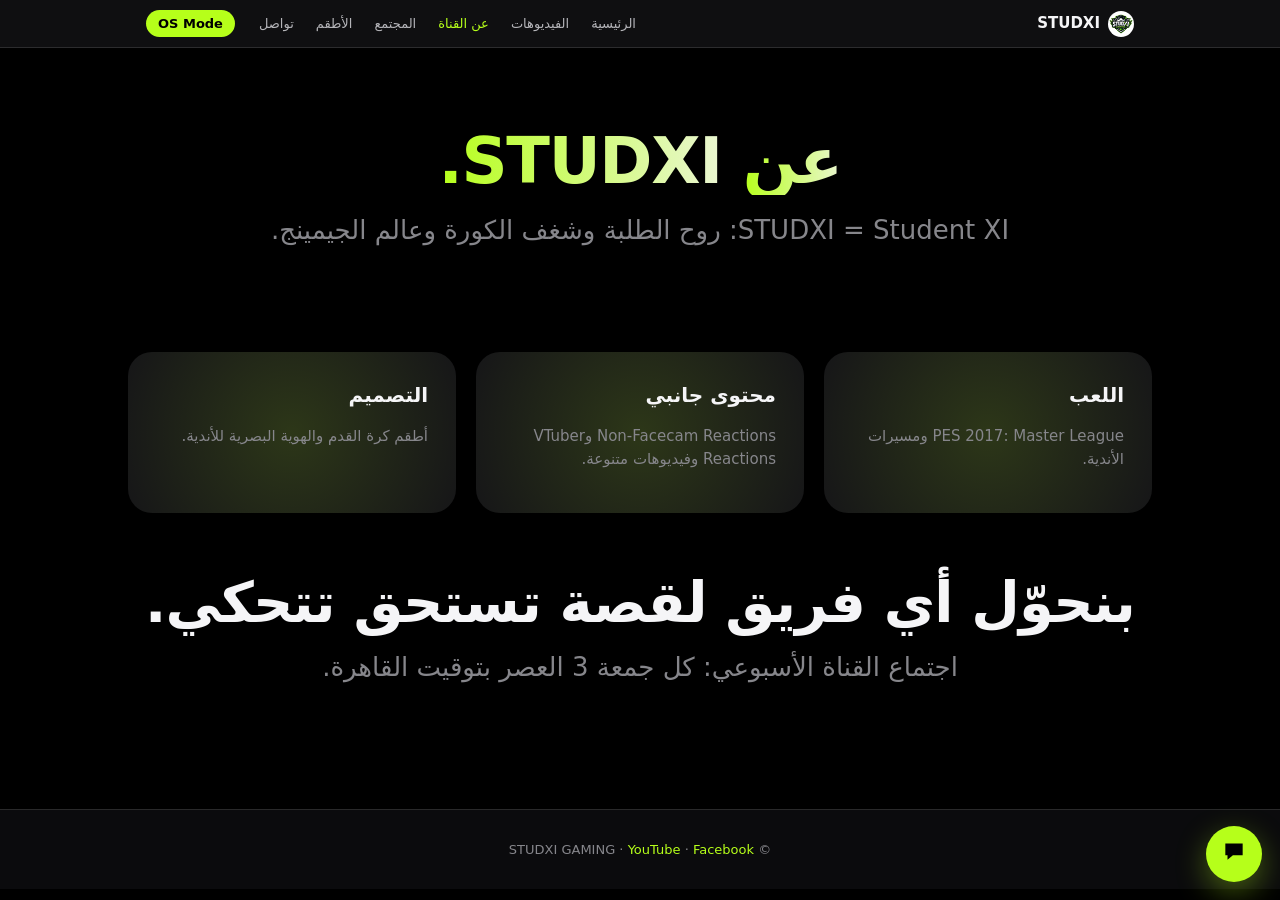
==== about.html @ 50f0bff1 "Update about.html with new content" ====
<!doctype html><html lang="ar" dir="rtl"><head><meta charset="utf-8"><meta name="viewport" content="width=device-width,initial-scale=1,viewport-fit=cover"><title>عن القناة | STUDXI GAMING</title><meta name="description" content="عن قناة STUDXI GAMING"><meta name="theme-color" content="#000000"><meta property="og:title" content="عن القناة | STUDXI GAMING"><meta property="og:image" content="assets/banner.jpg"><link rel="icon" href="assets/logo.jpg"><link rel="stylesheet" href="style.css"><link rel="stylesheet" href="fx.css"></head><body><header class="nav"><div class="bar"><a class="brand" href="index.html"><img src="assets/logo.jpg" alt="STUDXI">STUDXI</a><nav id="nav"><a href="index.html">الرئيسية</a><a href="videos.html">الفيديوهات</a><a href="about.html" class="on">عن القناة</a><a href="community.html">المجتمع</a><a href="kits.html">الأطقم</a><a href="contact.html">تواصل</a></nav><a href="#" class="osbtn">OS Mode</a><button class="burger" id="burger" aria-label="القائمة" aria-expanded="false"><span></span><span></span></button></div></header><main><section class="page-h"><h1 class="grad split" style="font-size:clamp(36px,7vw,64px)">عن STUDXI.</h1><p class="lead">STUDXI = Student XI: روح الطلبة وشغف الكورة وعالم الجيمينج.</p></section><section class="sec" style="padding-top:20px"><div class="wrap"><div class="grid"><div class="reveal zoom card pad tilt"><h3>اللعب</h3><p class="muted">PES 2017: Master League ومسيرات الأندية.</p></div><div class="reveal d1 card pad"><h3>محتوى جانبي</h3><p class="muted">Non-Facecam Reactions وVTuber Reactions وفيديوهات متنوعة.</p></div><div class="reveal d2 card pad"><h3>التصميم</h3><p class="muted">أطقم كرة القدم والهوية البصرية للأندية.</p></div></div><h2 class="reveal d1 " style="margin-top:60px">بنحوّل أي فريق لقصة تستحق تتحكي.</h2><p class="reveal d2 lead">اجتماع القناة الأسبوعي: كل جمعة 3 العصر بتوقيت القاهرة.</p></div></section></main><footer>© STUDXI GAMING · <a href="https://www.youtube.com/@STUDXIGAMING" target="_blank" rel="noopener">YouTube</a> · <a href="https://www.facebook.com/share/1B4jHh57b9/" target="_blank" rel="noopener">Facebook</a><br><span id="updated"></span></footer><script>document.getElementById("burger").onclick=function(){var o=document.getElementById("nav").classList.toggle("open");this.setAttribute("aria-expanded",o)};document.querySelectorAll("#nav a").forEach(function(a){a.addEventListener("click",function(){document.getElementById("nav").classList.remove("open")})})</script><script src="icons.js"></script><script src="app.js"></script><script src="os.js"></script><script src="fx.js?v=5"></script></body></html>
---- style.css ----
:root{--bg:#000;--bg2:#0b0b0d;--card:#161618;--line:rgba(255,255,255,.12);--lime:#b6ff1a;--text:#f5f5f7;--mute:#86868b;--ease:cubic-bezier(.28,.11,.32,1)}
*{box-sizing:border-box;-webkit-tap-highlight-color:transparent}html{scroll-behavior:smooth}
body{margin:0;background:var(--bg);color:var(--text);font-family:-apple-system,BlinkMacSystemFont,'SF Pro Display','SF Pro Arabic','Segoe UI',Cairo,Tahoma,system-ui,sans-serif;line-height:1.5;-webkit-font-smoothing:antialiased}
a{color:var(--lime);text-decoration:none}a:hover{text-decoration:underline}
header.nav{position:sticky;top:0;z-index:50;height:48px;background:rgba(22,22,24,.72);backdrop-filter:saturate(180%) blur(20px);-webkit-backdrop-filter:saturate(180%) blur(20px);border-bottom:1px solid var(--line)}
.bar{max-width:1024px;height:100%;margin:auto;padding:0 18px;display:flex;align-items:center;gap:6px}
.brand{display:flex;align-items:center;gap:8px;font-weight:700;color:var(--text);font-size:15px}.brand img{width:26px;height:26px;border-radius:50%}
nav{display:flex;gap:2px;margin-inline-start:auto;align-items:center}
nav a{color:#d2d2d7;padding:6px 10px;font-size:13px;opacity:.85;transition:opacity .3s,color .3s;border-radius:8px}
nav a:hover,nav a.on{opacity:1;color:#fff;text-decoration:none}nav a.on{color:var(--lime)}
.osbtn{background:var(--lime);color:#000!important;font-weight:700;border-radius:999px!important;padding:4px 12px!important;opacity:1!important;margin-inline-start:6px}
main{overflow-x:hidden}
.sec{padding:96px 22px;text-align:center;position:relative}.sec.alt{background:var(--bg2)}
.wrap{max-width:1024px;margin:auto}
.eyebrow{color:var(--lime);font-weight:600;font-size:clamp(17px,2vw,21px);margin:0 0 8px}
h1,.h1{font-size:clamp(40px,8vw,88px);line-height:1.05;font-weight:800;letter-spacing:-.02em;margin:0 0 16px}
h2,.h2{font-size:clamp(30px,5.5vw,56px);line-height:1.08;font-weight:800;letter-spacing:-.015em;margin:0 0 14px}
.lead{font-size:clamp(18px,2.4vw,26px);color:var(--mute);max-width:760px;margin:0 auto 26px;font-weight:500}
.grad{background:linear-gradient(90deg,#b6ff1a,#f5f5f7 60%,#b6ff1a);background-size:200% auto;-webkit-background-clip:text;background-clip:text;color:transparent;animation:shine 6s linear infinite}
@keyframes shine{to{background-position:200% center}}
.hero{min-height:calc(100vh - 48px);display:flex;flex-direction:column;justify-content:center;align-items:center;overflow:hidden;background:radial-gradient(60% 50% at 50% 0%,rgba(182,255,26,.18),transparent 70%),#000}
.hero img.logo{width:132px;height:132px;border-radius:50%;margin-bottom:22px;box-shadow:0 0 0 1px var(--line),0 20px 80px rgba(182,255,26,.25);animation:float 6s ease-in-out infinite}
@keyframes float{50%{transform:translateY(-10px)}}
.banner{width:min(1024px,92vw);border-radius:28px;margin-top:40px;box-shadow:0 30px 90px rgba(182,255,26,.12);transform:scale(var(--s,.92));transition:transform .1s linear}
.btn{display:inline-block;background:var(--lime);color:#000;font-weight:600;font-size:17px;padding:11px 24px;border-radius:999px;margin:6px;transition:transform .3s var(--ease),filter .3s;border:0;cursor:pointer;font-family:inherit}
.btn:hover{text-decoration:none;transform:scale(1.04);filter:brightness(1.1)}.btn.ghost{background:transparent;color:var(--lime);box-shadow:inset 0 0 0 1px var(--lime)}
.grid{display:grid;grid-template-columns:repeat(auto-fill,minmax(280px,1fr));gap:20px;margin-top:36px;text-align:start}
.card{background:var(--card);border-radius:24px;overflow:hidden;color:inherit;display:block;transition:transform .5s var(--ease),box-shadow .5s}
.card:hover{transform:scale(1.025);text-decoration:none;box-shadow:0 20px 60px rgba(182,255,26,.12)}
.card.pad{padding:28px}.card img{width:100%;aspect-ratio:16/9;object-fit:cover;display:block}.card .b{padding:16px 18px}
.card h3{margin:0 0 4px;font-size:20px}.muted{color:var(--mute);font-size:15px}
.big{font-size:clamp(44px,7vw,80px);font-weight:800;color:var(--lime);line-height:1}
.empty{border:1px dashed var(--line);border-radius:24px;padding:40px 20px;color:var(--mute);margin-top:30px}
.reveal{opacity:0;transform:translateY(40px) scale(.98);transition:opacity 1s var(--ease),transform 1s var(--ease)}.reveal.in{opacity:1;transform:none}
.reveal.d1{transition-delay:.12s}.reveal.d2{transition-delay:.24s}
.player{aspect-ratio:16/9;width:100%;max-width:900px;border:0;border-radius:24px;background:#000}
.page-h{padding:80px 22px 20px;text-align:center}
footer{background:var(--bg2);color:var(--mute);text-align:center;padding:30px 16px;font-size:13px;border-top:1px solid var(--line)}
/* chat */
#chatfab{position:fixed;inset-inline-start:18px;bottom:18px;z-index:60;width:56px;height:56px;border-radius:50%;border:0;background:var(--lime);color:#000;font-size:26px;cursor:pointer;box-shadow:0 10px 30px rgba(182,255,26,.35);transition:transform .3s var(--ease)}#chatfab:hover{transform:scale(1.1)}
#chat{position:fixed;inset-inline-start:18px;bottom:88px;z-index:61;width:min(360px,calc(100vw - 36px));height:min(480px,70vh);background:rgba(28,28,30,.92);backdrop-filter:blur(24px);border:1px solid var(--line);border-radius:22px;display:flex;flex-direction:column;overflow:hidden;opacity:0;pointer-events:none;transform:translateY(20px) scale(.96);transform-origin:bottom left;transition:all .35s var(--ease)}
#chat.open{opacity:1;pointer-events:auto;transform:none}
#chat .hd{padding:14px 16px;font-weight:700;border-bottom:1px solid var(--line);display:flex;justify-content:space-between}
#chat .ms{flex:1;overflow:auto;padding:12px;display:flex;flex-direction:column;gap:8px}
.m{max-width:85%;padding:9px 13px;border-radius:18px;font-size:15px;animation:pop .3s var(--ease)}@keyframes pop{from{opacity:0;transform:scale(.9)}}
.m.bot{background:#2c2c2e;align-self:flex-start}.m.me{background:var(--lime);color:#000;align-self:flex-end}
#chat form{display:flex;gap:8px;padding:10px;border-top:1px solid var(--line)}
#chat input{flex:1;background:#2c2c2e;border:0;color:#fff;border-radius:999px;padding:10px 14px;font:inherit;outline:0}
#chat form button{background:var(--lime);border:0;border-radius:999px;padding:0 16px;font-weight:700;cursor:pointer}
.chips{display:flex;gap:6px;flex-wrap:wrap;padding:0 12px 8px}.chips button{background:#2c2c2e;color:var(--text);border:1px solid var(--line);border-radius:999px;padding:4px 10px;font:inherit;font-size:13px;cursor:pointer}
/* OS MODE shared */
#os{position:fixed;inset:0;z-index:100;display:none;overflow:hidden;font-family:-apple-system,'SF Pro Text','Segoe UI',Cairo,sans-serif;user-select:none;direction:rtl}
#os.on{display:block;animation:osin .6s var(--ease)}@keyframes osin{from{opacity:0;transform:scale(1.06)}}
.wall{position:absolute;inset:0;background:radial-gradient(70% 60% at 20% 20%,#2f4a00,transparent 60%),radial-gradient(60% 60% at 85% 80%,#0f3d1a,transparent 60%),linear-gradient(160deg,#050505,#10140a 50%,#000)}
.ico svg{display:block;fill:none}.ico{color:#fff;display:flex;align-items:center;justify-content:center;font-size:30px;border-radius:22%;box-shadow:inset 0 0 0 1px rgba(255,255,255,.15),0 4px 12px rgba(0,0,0,.4)}
.c1{background:linear-gradient(#ff5f6d,#c2185b)}.c2{background:linear-gradient(#b6ff1a,#4caf50);color:#000!important}.c3{background:linear-gradient(#5ac8fa,#0a60ff)}.c4{background:linear-gradient(#ffb340,#ff6a00)}.c5{background:linear-gradient(#bf5af2,#5e2ca5)}.c6{background:linear-gradient(#444,#111)}.c7{background:linear-gradient(#34c759,#0a7d2c)}
.win-body h2{font-size:26px;margin:0 0 8px}.win-body .grid{grid-template-columns:repeat(auto-fill,minmax(190px,1fr));gap:12px;margin-top:14px}.win-body .card{border-radius:14px}.win-body{text-align:start;line-height:1.7}.win-body .empty{border-radius:14px;padding:24px;margin-top:14px}.win-body .btn{font-size:15px;padding:8px 18px}
/* macOS */
#mac{position:absolute;inset:0}
.menubar{position:absolute;top:0;left:0;right:0;height:26px;background:rgba(20,20,22,.55);backdrop-filter:blur(30px);display:flex;align-items:center;gap:18px;padding:0 14px;font-size:13px;z-index:900;color:#fff;direction:ltr}
.menubar b{font-weight:700}.menubar .sp{flex:1}.menubar .x{cursor:pointer;opacity:.9;background:var(--lime);color:#000;border-radius:6px;padding:0 8px;font-weight:700}
.dock{position:absolute;bottom:10px;left:50%;transform:translateX(-50%);display:flex;align-items:flex-end;gap:10px;padding:8px 12px;background:rgba(255,255,255,.14);backdrop-filter:blur(30px);border:1px solid rgba(255,255,255,.2);border-radius:24px;z-index:900;direction:ltr}
.dock .di{width:54px;height:54px;font-size:30px;transition:transform .18s var(--ease);transform-origin:bottom;cursor:pointer;position:relative}
.dock .di.run:after{content:'';position:absolute;bottom:-7px;left:50%;width:4px;height:4px;margin-left:-2px;border-radius:50%;background:#fff}
.dock .di:hover::before{content:attr(data-t);position:absolute;bottom:68px;left:50%;transform:translateX(-50%);background:rgba(40,40,42,.9);color:#fff;font-size:12px;padding:3px 9px;border-radius:6px;white-space:nowrap;font-family:inherit}
.win{position:absolute;background:rgba(30,30,32,.9);backdrop-filter:blur(40px);border:1px solid rgba(255,255,255,.18);border-radius:12px;box-shadow:0 30px 80px rgba(0,0,0,.6);display:flex;flex-direction:column;overflow:hidden;animation:wopen .35s var(--ease);min-width:320px;min-height:200px;color:#f5f5f7}
@keyframes wopen{from{opacity:0;transform:scale(.8) translateY(40px)}}
.win.closing{animation:wclose .25s var(--ease) forwards}@keyframes wclose{to{opacity:0;transform:scale(.85)}}
.tb{height:38px;display:flex;align-items:center;gap:8px;padding:0 12px;cursor:grab;background:rgba(60,60,64,.5);direction:ltr;font-size:13px;font-weight:600}
.tl{width:12px;height:12px;border-radius:50%;border:0;padding:0;cursor:pointer}.tl.r{background:#ff5f57}.tl.y{background:#febc2e}.tl.g{background:#28c840}
.tb .t{flex:1;text-align:center;margin-right:52px}
.win-body{flex:1;overflow:auto;padding:22px}
.desk-ico{position:absolute;top:44px;right:20px;display:flex;flex-direction:column;gap:18px;direction:ltr}
.desk-ico div{width:78px;text-align:center;font-size:12px;color:#fff;cursor:pointer;text-shadow:0 1px 3px #000}.desk-ico .ico{width:54px;height:54px;margin:0 auto 4px;font-size:28px}
/* iOS */
#ios{position:absolute;inset:0;display:none}
.sbar{position:absolute;top:0;left:0;right:0;height:46px;display:flex;justify-content:space-between;align-items:center;padding:0 28px;font-size:15px;font-weight:600;color:#fff;z-index:950;direction:ltr}
.island{position:absolute;top:10px;left:50%;width:100px;height:28px;background:#000;border-radius:20px;margin-left:-50px;z-index:951}
.home{position:absolute;inset:0;padding:70px 22px 130px;display:flex;flex-direction:column}
.clockw{text-align:center;color:#fff;margin-bottom:26px}.clockw .tm{font-size:64px;font-weight:300}.clockw .dt{font-size:17px;opacity:.8}
.igrid{display:grid;grid-template-columns:repeat(4,1fr);gap:22px 10px;direction:ltr}
.app{text-align:center;color:#fff;font-size:11px;cursor:pointer;transition:transform .2s var(--ease)}.app:active{transform:scale(.88)}.app .ico{width:60px;height:60px;margin:0 auto 5px;font-size:30px;border-radius:14px}
.idock{position:absolute;bottom:18px;left:14px;right:14px;height:92px;background:rgba(255,255,255,.2);backdrop-filter:blur(30px);border-radius:34px;display:flex;justify-content:space-around;align-items:center;direction:ltr}
.idock .ico{width:60px;height:60px;border-radius:14px}
.iapp{position:absolute;inset:0;background:#0c0c0e;z-index:940;display:flex;flex-direction:column;border-radius:0;animation:iopen .45s var(--ease);padding-top:48px}
@keyframes iopen{from{opacity:.4;transform:scale(.3);border-radius:40px}}
.iapp.closing{animation:iclose .3s var(--ease) forwards}@keyframes iclose{to{opacity:0;transform:scale(.3);border-radius:40px}}
.iapp .nv{padding:8px 18px 12px;font-weight:700;font-size:20px;border-bottom:1px solid var(--line);direction:rtl}
.iapp .win-body{padding:18px}
.hind{position:absolute;bottom:6px;left:50%;width:140px;height:5px;margin-left:-70px;border-radius:3px;background:#fff;z-index:960;cursor:pointer}

@media (prefers-reduced-motion:reduce){*{animation:none!important;transition:none!important}.reveal{opacity:1;transform:none}}

.osbtn{background:var(--lime);color:#000!important;font-weight:700;border-radius:999px;padding:4px 12px;font-size:13px;margin-inline-start:8px;white-space:nowrap}.osbtn:hover{text-decoration:none}
.burger{display:none;background:none;border:0;width:40px;height:40px;cursor:pointer;position:relative;margin-inline-start:2px}
.burger span{position:absolute;left:10px;right:10px;height:2px;background:#f5f5f7;border-radius:2px;transition:transform .35s var(--ease),top .35s var(--ease)}
.burger span:first-child{top:15px}.burger span:last-child{top:23px}
.burger[aria-expanded=true] span:first-child{top:19px;transform:rotate(45deg)}.burger[aria-expanded=true] span:last-child{top:19px;transform:rotate(-45deg)}
@media (max-width:820px){
 .burger{display:block}.bar{padding:0 12px}.brand{margin-inline-end:auto}
 nav{position:fixed;top:48px;left:0;right:0;flex-direction:column;align-items:stretch;gap:0;margin:0;background:rgba(22,22,24,.97);backdrop-filter:blur(20px);padding:0 22px;max-height:0;overflow:hidden;opacity:0;transition:max-height .45s var(--ease),opacity .3s,padding .3s}
 nav.open{max-height:420px;opacity:1;padding:8px 22px 18px}
 nav a{font-size:22px;padding:12px 0;border-bottom:1px solid var(--line);border-radius:0;color:#f5f5f7;opacity:1}
 .sec{padding:72px 18px}.hero{min-height:calc(100vh - 48px)}
}
html,body{max-width:100%;overflow-x:hidden}
---- fx.css ----
/* STUDXI enrichment: motion + richer sections. Heavy effects only on hover-capable, non-reduced-motion devices. */
body{animation:pgin .7s var(--ease) both}
@keyframes pgin{from{opacity:0}}
#prog{position:fixed;top:0;left:0;height:3px;width:100%;transform-origin:left;transform:scaleX(0);background:linear-gradient(90deg,var(--lime),#fff);z-index:100;pointer-events:none}
/* aurora orbs behind hero */
.orbs{position:absolute;inset:0;overflow:hidden;pointer-events:none;z-index:0}
.orbs i{position:absolute;border-radius:50%;filter:blur(60px);opacity:.5;will-change:transform;animation:orb 14s ease-in-out infinite}
.orbs i:nth-child(1){width:380px;height:380px;background:#b6ff1a55;top:-80px;right:-60px}
.orbs i:nth-child(2){width:300px;height:300px;background:#2fff8a33;bottom:-60px;left:-40px;animation-delay:-5s}
.orbs i:nth-child(3){width:240px;height:240px;background:#ffffff1c;top:40%;left:40%;animation-delay:-9s}
@keyframes orb{50%{transform:translate3d(-40px,30px,0) scale(1.15)}}
.hero>*:not(.orbs){position:relative;z-index:1}
/* word-by-word headline */
h1.split .w{display:inline-block;opacity:0;transform:translateY(.6em) rotateX(40deg);animation:wd .9s var(--ease) forwards;animation-delay:calc(var(--i)*.09s + .2s)}
@keyframes wd{to{opacity:1;transform:none}}
/* live chip */
.chip{display:inline-flex;align-items:center;gap:8px;border:1px solid var(--line);background:rgba(255,255,255,.04);padding:6px 14px;border-radius:999px;font-size:13px;color:#d2d2d7;margin:0 0 18px}
.chip b{width:8px;height:8px;border-radius:50%;background:var(--lime);box-shadow:0 0 0 0 rgba(182,255,26,.7);animation:pulse 2s infinite}
@keyframes pulse{70%{box-shadow:0 0 0 10px rgba(182,255,26,0)}100%{box-shadow:0 0 0 0 rgba(182,255,26,0)}}
/* ticker */
.ticker{direction:ltr;overflow:hidden;border-block:1px solid var(--line);background:#050506;padding:14px 0;white-space:nowrap}
.ticker .tk{display:inline-flex;gap:38px;padding-right:38px;animation:tk 32s linear infinite;font-weight:700;font-size:20px;color:#d2d2d7}
.ticker .tk span:nth-child(even){color:var(--lime)}
.ticker:hover .tk{animation-play-state:paused}
@keyframes tk{to{transform:translateX(-100%)}}
.ticker-in{display:inline-block}
/* stats */
.stats{display:grid;grid-template-columns:repeat(auto-fit,minmax(180px,1fr));gap:16px;max-width:900px;margin:34px auto 0}
.stat{background:var(--card);border-radius:22px;padding:26px 16px}
.stat .n{font-size:clamp(34px,6vw,54px);font-weight:800;color:var(--lime);line-height:1.1;font-variant-numeric:tabular-nums}
.stat .l{color:var(--mute);font-size:14px;margin-top:6px}
/* reveal variants */
.reveal.zoom{transform:scale(.88)}
.reveal.left{transform:translateX(-50px)}.reveal.right{transform:translateX(50px)}
.reveal.zoom.in,.reveal.left.in,.reveal.right.in{transform:none}
.reveal.d3{transition-delay:.36s}.reveal.d4{transition-delay:.48s}
h2.u::after{content:"";display:block;height:3px;width:0;margin:12px auto 0;background:var(--lime);border-radius:3px;transition:width 1s var(--ease) .4s}
h2.u.in::after{width:72px}
/* buttons shine */
.btn{position:relative;overflow:hidden}
.btn::after{content:"";position:absolute;top:0;bottom:0;width:40%;left:-60%;background:linear-gradient(100deg,transparent,rgba(255,255,255,.55),transparent);transform:skewX(-20deg);transition:left .7s var(--ease)}
.btn:hover::after{left:130%}
/* spotlight + tilt (desktop pointers only) */
@media (hover:hover) and (pointer:fine){
 .card.pad,.stat,.slot{--mx:50%;--my:50%;background-image:radial-gradient(260px circle at var(--mx) var(--my),rgba(182,255,26,.14),transparent 70%)}
 .card.tilt{transition:transform .15s ease-out,box-shadow .5s;transform:perspective(800px) rotateX(var(--rx,0deg)) rotateY(var(--ry,0deg)) scale(1.02)}
}
.card.pad svg{transition:transform .6s var(--ease)}.card.pad:hover svg{transform:scale(1.15) rotate(-6deg)}
/* countdown */
.cd{display:flex;justify-content:center;gap:12px;direction:ltr;margin:26px 0 8px;flex-wrap:wrap}
.cd div{background:var(--card);border-radius:18px;min-width:78px;padding:16px 8px}
.cd b{display:block;font-size:34px;font-variant-numeric:tabular-nums;color:var(--lime);line-height:1}
.cd small{color:var(--mute);font-size:12px}
.tag{display:inline-block;font-size:12px;border:1px dashed var(--line);color:var(--mute);padding:3px 10px;border-radius:999px;margin-top:10px}
/* kits lab */
.lab{display:grid;gap:30px;grid-template-columns:1fr 1fr;align-items:center;max-width:900px;margin:34px auto 0;text-align:center}
.jersey{width:100%;max-width:340px;margin:auto;display:block;filter:drop-shadow(0 24px 40px rgba(182,255,26,.18));animation:float 6s ease-in-out infinite}
.jersey .body{fill:var(--k1);transition:fill .6s var(--ease)}.jersey .trim{fill:var(--k2);transition:fill .6s var(--ease)}
.jersey .stripe{fill:var(--k2);opacity:.9;transition:fill .6s var(--ease)}
.swatches{display:flex;gap:12px;justify-content:center;flex-wrap:wrap;margin-top:16px}
.sw{width:44px;height:44px;border-radius:50%;border:2px solid var(--line);cursor:pointer;padding:0;position:relative;overflow:hidden;transition:transform .3s var(--ease),border-color .3s}
.sw:hover{transform:scale(1.12)}.sw.on{border-color:var(--lime);transform:scale(1.12)}
.sw i{position:absolute;inset:0;background:linear-gradient(135deg,var(--a) 50%,var(--b) 50%)}
.pal{display:flex;gap:14px;justify-content:center;flex-wrap:wrap;margin-top:24px}
.pal div{width:150px;border-radius:20px;padding:46px 10px 14px;font-size:13px;font-weight:700;border:1px solid var(--line)}
.gal{display:grid;grid-template-columns:repeat(3,1fr);gap:10px;max-width:520px;margin:26px auto 0}
.slot{height:84px;border-radius:16px;background-color:var(--card);border:1px dashed var(--line);display:flex;align-items:center;justify-content:center;color:var(--mute);font-size:14px;position:relative;overflow:hidden}
.slot::before{content:"";position:absolute;inset:0;background:linear-gradient(110deg,transparent 30%,rgba(255,255,255,.06) 50%,transparent 70%);transform:translateX(-100%);animation:shim 3.2s infinite}
@keyframes shim{to{transform:translateX(100%)}}
.slot svg{opacity:.35;margin-bottom:8px}
/* mobile: lighter */
@media (max-width:820px){
 .orbs i{filter:blur(40px)}.orbs i:nth-child(3){display:none}
 .lab{grid-template-columns:1fr}.ticker .tk{font-size:17px;animation-duration:24s}

}
@media (prefers-reduced-motion:reduce){body{animation:none}.orbs i,.jersey,.slot::before,.ticker .tk{animation:none!important}h1.split .w{opacity:1;transform:none}h2.u::after{width:72px}}
.grad .w{background:inherit;background-size:inherit;-webkit-background-clip:text;background-clip:text;color:transparent}

.kitlab{max-width:340px;margin:auto}.kitlab .jersey{max-width:240px}
.lab{display:block;max-width:420px}
.page-h .lead,.sec .lead{max-width:100%;overflow-wrap:anywhere;text-wrap:balance;padding-inline:6px}
main{overflow-x:clip}
.win-body .cd div{min-width:62px;padding:10px 4px}.win-body .cd b{font-size:24px}
@media (max-width:480px){.cd{gap:8px}.cd div{min-width:60px;padding:12px 2px}.cd b{font-size:26px}.pal{gap:8px}.pal div{width:30%;min-width:84px;padding:30px 4px 10px}}
#chatfab{transition:transform .35s var(--ease),opacity .3s}
#chatfab.tuck-r{transform:translateX(calc(100% - 14px));opacity:.85}#chatfab.tuck-l{transform:translateX(calc(14px - 100%));opacity:.85}
#chatfab.tuck-r:hover,#chatfab.tuck-l:hover,#chatfab:focus-visible{transform:none;opacity:1}

.kitgrid{display:grid;grid-template-columns:repeat(auto-fill,minmax(min(100%,240px),1fr));gap:16px;margin-top:20px}
.kitcard{margin:0;background:#101010;border:1px solid #232323;border-radius:20px;overflow:hidden;transition:transform .3s,border-color .3s}
.kitcard:hover{transform:translateY(-4px);border-color:#b6ff1a}
.kitcard img{display:block;width:100%;aspect-ratio:4/3;object-fit:cover}
.kitcard figcaption{padding:14px;display:grid;gap:4px}.kitcard span{color:#9a9a9a;font-size:14px}.kitcard em{font-style:normal;color:#cfcfcf;font-size:14px}
.annc{background:#b6ff1a;color:#000;text-align:center;font-weight:700;padding:10px 16px;font-size:15px;position:relative;z-index:50}
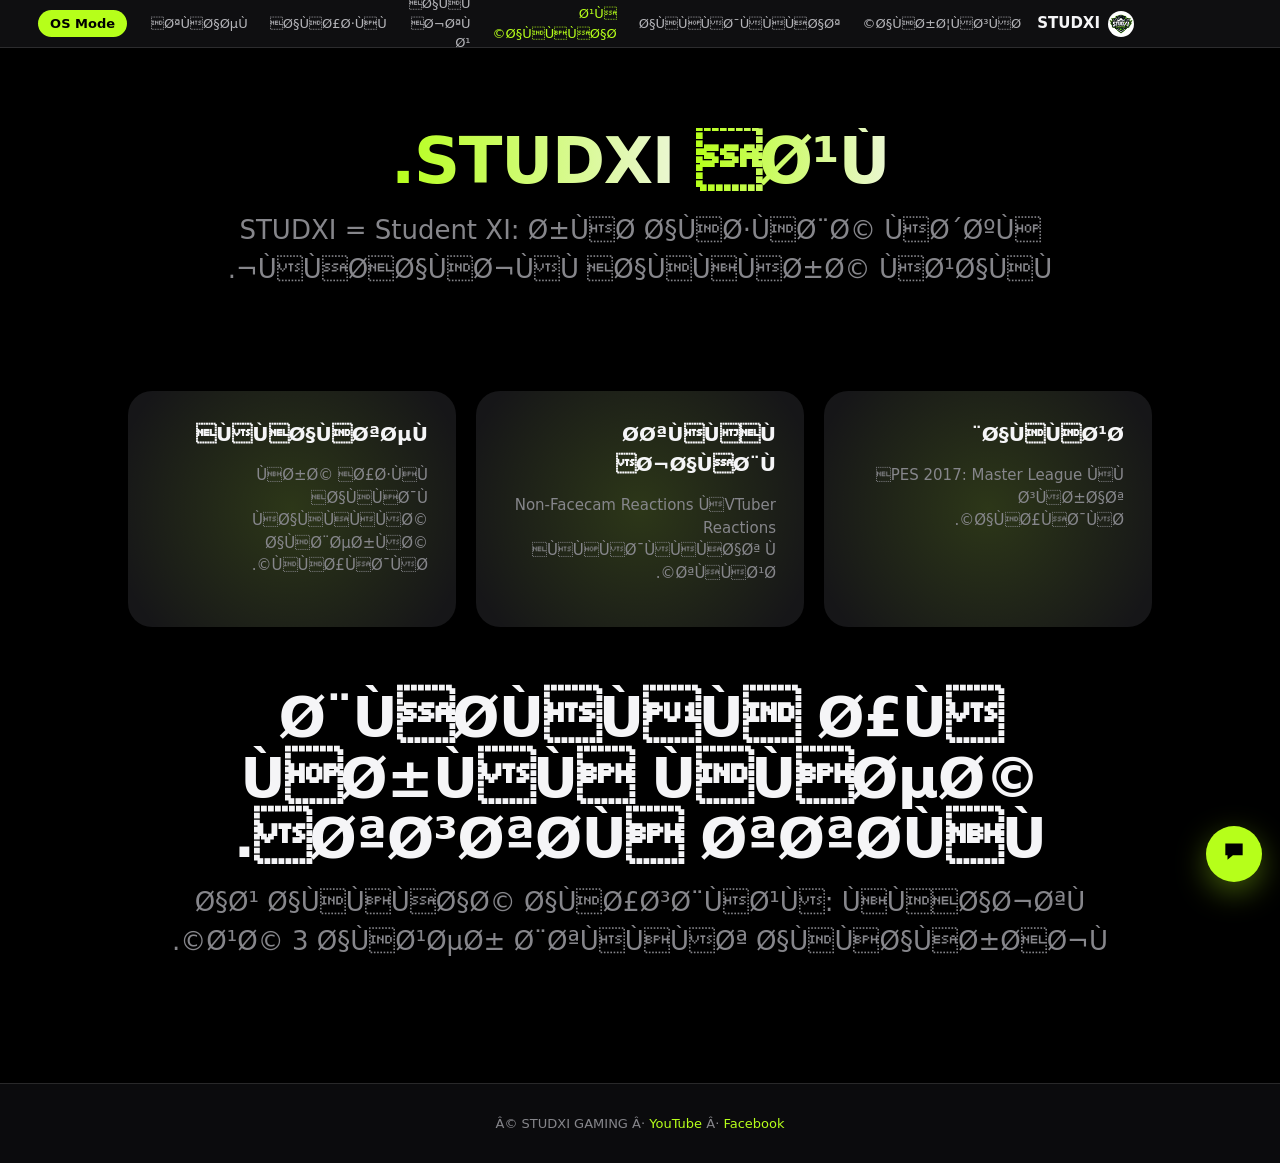
==== commit 9eda39eb: "Revise Arabic content in about.html Updated Arabic text in about.html for improved readability and c" ====
--- a/about.html
+++ b/about.html
@@ -1 +1,16 @@
-<!doctype html><html lang="ar" dir="rtl"><head><meta charset="utf-8"><meta name="viewport" content="width=device-width,initial-scale=1,viewport-fit=cover"><title>عن القناة | STUDXI GAMING</title><meta name="description" content="عن قناة STUDXI GAMING"><meta name="theme-color" content="#000000"><meta property="og:title" content="عن القناة | STUDXI GAMING"><meta property="og:image" content="assets/banner.jpg"><link rel="icon" href="assets/logo.jpg"><link rel="stylesheet" href="style.css"><link rel="stylesheet" href="fx.css"></head><body><header class="nav"><div class="bar"><a class="brand" href="index.html"><img src="assets/logo.jpg" alt="STUDXI">STUDXI</a><nav id="nav"><a href="index.html">الرئيسية</a><a href="videos.html">الفيديوهات</a><a href="about.html" class="on">عن القناة</a><a href="community.html">المجتمع</a><a href="kits.html">الأطقم</a><a href="contact.html">تواصل</a></nav><a href="#" class="osbtn">OS Mode</a><button class="burger" id="burger" aria-label="القائمة" aria-expanded="false"><span></span><span></span></button></div></header><main><section class="page-h"><h1 class="grad split" style="font-size:clamp(36px,7vw,64px)">عن STUDXI.</h1><p class="lead">STUDXI = Student XI: روح الطلبة وشغف الكورة وعالم الجيمينج.</p></section><section class="sec" style="padding-top:20px"><div class="wrap"><div class="grid"><div class="reveal zoom card pad tilt"><h3>اللعب</h3><p class="muted">PES 2017: Master League ومسيرات الأندية.</p></div><div class="reveal d1 card pad"><h3>محتوى جانبي</h3><p class="muted">Non-Facecam Reactions وVTuber Reactions وفيديوهات متنوعة.</p></div><div class="reveal d2 card pad"><h3>التصميم</h3><p class="muted">أطقم كرة القدم والهوية البصرية للأندية.</p></div></div><h2 class="reveal d1 " style="margin-top:60px">بنحوّل أي فريق لقصة تستحق تتحكي.</h2><p class="reveal d2 lead">اجتماع القناة الأسبوعي: كل جمعة 3 العصر بتوقيت القاهرة.</p></div></section></main><footer>© STUDXI GAMING · <a href="https://www.youtube.com/@STUDXIGAMING" target="_blank" rel="noopener">YouTube</a> · <a href="https://www.facebook.com/share/1B4jHh57b9/" target="_blank" rel="noopener">Facebook</a><br><span id="updated"></span></footer><script>document.getElementById("burger").onclick=function(){var o=document.getElementById("nav").classList.toggle("open");this.setAttribute("aria-expanded",o)};document.querySelectorAll("#nav a").forEach(function(a){a.addEventListener("click",function(){document.getElementById("nav").classList.remove("open")})})</script><script src="icons.js"></script><script src="app.js"></script><script src="os.js"></script><script src="fx.js?v=5"></script></body></html>
+<!doctype html><html lang="ar" dir="rtl"><head><meta charset="utf-8"><meta name="viewport" content="width=device-width,initial-scale=1,viewport-fit=cover"><title>Ø¹Ù Ø§ÙÙÙØ§Ø© | STUDXI GAMING</title><meta name="description" content="Ø¹Ù ÙÙØ§Ø© STUDXI GAMING"><meta name="theme-color" content="#000000"><meta property="og:title" content="Ø¹Ù Ø§ÙÙÙØ§Ø© | STUDXI GAMING"><meta property="og:image" content="assets/banner.jpg"><link rel="icon" href="assets/logo.jpg"><link rel="stylesheet" href="style.css"><link rel="stylesheet" href="fx.css"></head><body><header class="nav"><div class="bar"><a class="brand" href="index.html"><img src="assets/logo.jpg" alt="STUDXI">STUDXI</a><nav id="nav"><a href="index.html">Ø§ÙØ±Ø¦ÙØ³ÙØ©</a><a href="videos.html">Ø§ÙÙÙØ¯ÙÙÙØ§Øª</a><a href="about.html" class="on">Ø¹Ù Ø§ÙÙÙØ§Ø©</a><a href="community.html">Ø§ÙÙ+Ø¬ØªÙ+Ø¹</a><a href="kits.html">Ø§ÙØ£Ø·ÙÙ+</a><a href="contact.html">ØªÙØ§ØµÙ</a></nav><a href="#" class="osbtn">OS Mode</a><button class="burger" id="burger" aria-label="Ø§ÙÙØ§Ø¦Ù+Ø©" aria-expanded="false"><span></span><span></span></button></div></header><main><section class="page-h"><h1 class="grad split" style="font-size:clamp(36px,7vw,64px)">Ø¹Ù STUDXI.</h1><p class="lead">STUDXI = Student XI: Ø±ÙØ­ Ø§ÙØ·ÙØ¨Ø© ÙØ´ØºÙ Ø§ÙÙÙØ±Ø© ÙØ¹Ø§ÙÙ+ Ø§ÙØ¬ÙÙ+ÙÙØ¬.</p></section><section class="sec" style="padding-top:20px"><div class="wrap"><div class="grid"><div class="reveal zoom card pad tilt"><h3>Ø§ÙÙØ¹Ø¨</h3><p class="muted">PES 2017: Master League ÙÙ+Ø³ÙØ±Ø§Øª Ø§ÙØ£ÙØ¯ÙØ©.</p></div><div class="reveal d1 card pad"><h3>Ù+Ø­ØªÙÙ Ø¬Ø§ÙØ¨Ù</h3><p class="muted">Non-Facecam Reactions ÙVTuber Reactions ÙÙÙØ¯ÙÙÙØ§Øª Ù+ØªÙÙØ¹Ø©.</p></div><div class="reveal d2 card pad"><h3>Ø§ÙØªØµÙ+ÙÙ+</h3><p class="muted">Ø£Ø·ÙÙ+ ÙØ±Ø© Ø§ÙÙØ¯Ù+ ÙØ§ÙÙÙÙØ© Ø§ÙØ¨ØµØ±ÙØ© ÙÙØ£ÙØ¯ÙØ©.</p></div></div><h2 class="reveal d1 " style="margin-top:60px">Ø¨ÙØ­ÙÙÙ Ø£Ù ÙØ±ÙÙ ÙÙØµØ© ØªØ³ØªØ­Ù ØªØªØ­ÙÙ.</h2><p class="reveal d2 lead">Ø§Ø¬ØªÙ+Ø§Ø¹ Ø§ÙÙÙØ§Ø© Ø§ÙØ£Ø³Ø¨ÙØ¹Ù: ÙÙ Ø¬Ù+Ø¹Ø© 3 Ø§ÙØ¹ØµØ± Ø¨ØªÙÙÙØª Ø§ÙÙØ§ÙØ±Ø©.</p></div></section></main><footer>Â© STUDXI GAMING Â· <a href="https://www.youtube.com/@STUDXIGAMING" target="_blank" rel="noopener">YouTube</a> Â· <a href="https://www.facebook.com/share/1B4jHh57b9/" target="_blank" rel="noopener">Facebook</a><br><span id="updated"></span></footer><script>document.getElementById("burger").onclick=function(){var o=document.getElementById("nav").classList.toggle("open");this.setAttribute("aria-expanded",o)};document.querySelectorAll("#nav a").forEach(function(a){a.addEventListener("click",function(){document.getElementById("nav").classList.remove("open")})})</script><script src="icons.js"></script><script src="app.js"></script><script src="os.js"></script><script src="fx.js?v=8"></script></body></html>
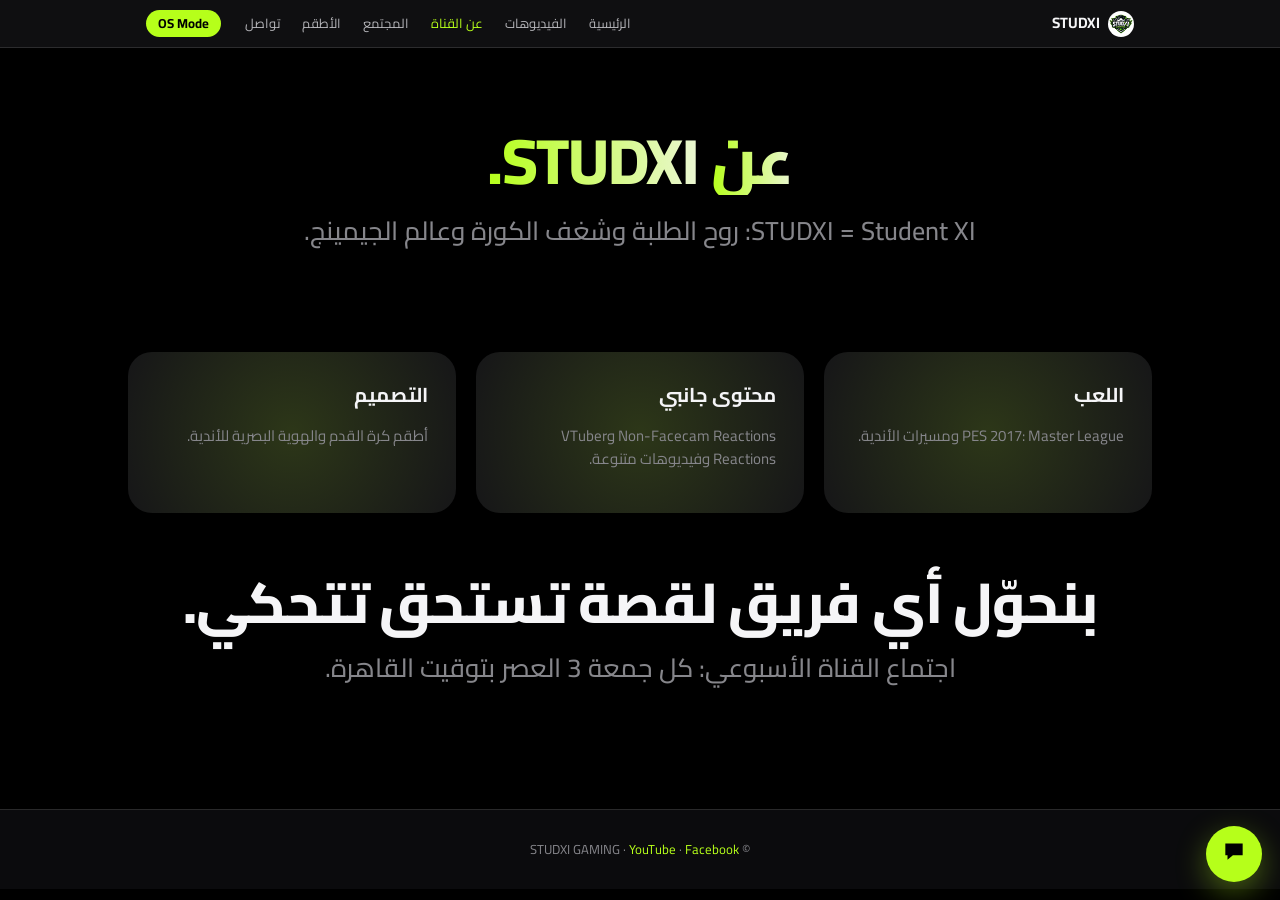
==== commit be62e314: "Revise about page content and title Updated the content and title of the about page to reflect the c" ====
--- a/about.html
+++ b/about.html
@@ -1,16 +1 @@
-<!doctype html><html lang="ar" dir="rtl"><head><meta charset="utf-8"><meta name="viewport" content="width=device-width,initial-scale=1,viewport-fit=cover"><title>Ø¹Ù Ø§ÙÙÙØ§Ø© | STUDXI GAMING</title><meta name="description" content="Ø¹Ù ÙÙØ§Ø© STUDXI GAMING"><meta name="theme-color" content="#000000"><meta property="og:title" content="Ø¹Ù Ø§ÙÙÙØ§Ø© | STUDXI GAMING"><meta property="og:image" content="assets/banner.jpg"><link rel="icon" href="assets/logo.jpg"><link rel="stylesheet" href="style.css"><link rel="stylesheet" href="fx.css"></head><body><header class="nav"><div class="bar"><a class="brand" href="index.html"><img src="assets/logo.jpg" alt="STUDXI">STUDXI</a><nav id="nav"><a href="index.html">Ø§ÙØ±Ø¦ÙØ³ÙØ©</a><a href="videos.html">Ø§ÙÙÙØ¯ÙÙÙØ§Øª</a><a href="about.html" class="on">Ø¹Ù Ø§ÙÙÙØ§Ø©</a><a href="community.html">Ø§ÙÙ-Ø¬ØªÙ-Ø¹</a><a href="kits.html">Ø§ÙØ£Ø·ÙÙ-</a><a href="contact.html">ØªÙØ§ØµÙ</a></nav><a href="#" class="osbtn">OS Mode</a><button class="burger" id="burger" aria-label="Ø§ÙÙØ§Ø¦Ù-Ø©" aria-expanded="false"><span></span><span></span></button></div></header><main><section class="page-h"><h1 class="grad split" style="font-size:clamp(36px,7vw,64px)">Ø¹Ù STUDXI.</h1><p class="lead">STUDXI = Student XI: Ø±ÙØ­ Ø§ÙØ·ÙØ¨Ø© ÙØ´ØºÙ Ø§ÙÙÙØ±Ø© ÙØ¹Ø§ÙÙ- Ø§ÙØ¬ÙÙ-ÙÙØ¬.</p></section><section class="sec" style="padding-top:20px"><div class="wrap"><div class="grid"><div class="reveal zoom card pad tilt"><h3>Ø§ÙÙØ¹Ø¨</h3><p class="muted">PES 2017: Master League ÙÙ-Ø³ÙØ±Ø§Øª Ø§ÙØ£ÙØ¯ÙØ©.</p></div><div class="reveal d1 card pad"><h3>Ù-Ø­ØªÙÙ Ø¬Ø§ÙØ¨Ù</h3><p class="muted">Non-Facecam Reactions ÙVTuber Reactions ÙÙÙØ¯ÙÙÙØ§Øª Ù-ØªÙÙØ¹Ø©.</p></div><div class="reveal d2 card pad"><h3>Ø§ÙØªØµÙ-ÙÙ-</h3><p class="muted">Ø£Ø·ÙÙ- ÙØ±Ø© Ø§ÙÙØ¯Ù- ÙØ§ÙÙÙÙØ© Ø§ÙØ¨ØµØ±ÙØ© ÙÙØ£ÙØ¯ÙØ©.</p></div></div><h2 class="reveal d1 " style="margin-top:60px">Ø¨ÙØ­ÙÙÙ Ø£Ù ÙØ±ÙÙ ÙÙØµØ© ØªØ³ØªØ­Ù ØªØªØ­ÙÙ.</h2><p class="reveal d2 lead">Ø§Ø¬ØªÙ-Ø§Ø¹ Ø§ÙÙÙØ§Ø© Ø§ÙØ£Ø³Ø¨ÙØ¹Ù: ÙÙ Ø¬Ù-Ø¹Ø© 3 Ø§ÙØ¹ØµØ± Ø¨ØªÙÙÙØª Ø§ÙÙØ§ÙØ±Ø©.</p></div></section></main><footer>Â© STUDXI GAMING Â· <a href="https://www.youtube.com/@STUDXIGAMING" target="_blank" rel="noopener">YouTube</a> Â· <a href="https://www.facebook.com/share/1B4jHh57b9/" target="_blank" rel="noopener">Facebook</a><br><span id="updated"></span></footer><script>document.getElementById("burger").onclick=function(){var o=document.getElementById("nav").classList.toggle("open");this.setAttribute("aria-expanded",o)};document.querySelectorAll("#nav a").forEach(function(a){a.addEventListener("click",function(){document.getElementById("nav").classList.remove("open")})})</script><script src="icons.js"></script><script src="app.js"></script><script src="os.js"></script><script src="fx.js?v=8"></script></body></html>
+<!doctype html><html lang="ar" dir="rtl"><head><meta charset="utf-8"><meta name="viewport" content="width=device-width,initial-scale=1,viewport-fit=cover"><title>عن القناة | STUDXI GAMING</title><meta name="description" content="عن قناة STUDXI GAMING"><meta name="theme-color" content="#000000"><meta property="og:title" content="عن القناة | STUDXI GAMING"><meta property="og:image" content="assets/banner.jpg"><link rel="icon" href="assets/logo.jpg"><link rel="preconnect" href="https://fonts.googleapis.com"><link rel="preconnect" href="https://fonts.gstatic.com" crossorigin><link rel="stylesheet" href="https://fonts.googleapis.com/css2?family=Cairo:wght@400;600;700;800&display=swap"><link rel="stylesheet" href="style.css"><link rel="stylesheet" href="fx.css"></head><body><header class="nav"><div class="bar"><a class="brand" href="index.html"><img src="assets/logo.jpg" alt="STUDXI">STUDXI</a><nav id="nav"><a href="index.html">الرئيسية</a><a href="videos.html">الفيديوهات</a><a href="about.html" class="on">عن القناة</a><a href="community.html">المجتمع</a><a href="kits.html">الأطقم</a><a href="contact.html">تواصل</a></nav><a href="#" class="osbtn">OS Mode</a><button class="burger" id="burger" aria-label="القائمة" aria-expanded="false"><span></span><span></span></button></div></header><main><section class="page-h"><h1 class="grad split" style="font-size:clamp(36px,7vw,64px)">عن STUDXI.</h1><p class="lead">STUDXI = Student XI: روح الطلبة وشغف الكورة وعالم الجيمينج.</p></section><section class="sec" style="padding-top:20px"><div class="wrap"><div class="grid"><div class="reveal zoom card pad tilt"><h3>اللعب</h3><p class="muted">PES 2017: Master League ومسيرات الأندية.</p></div><div class="reveal d1 card pad"><h3>محتوى جانبي</h3><p class="muted">Non-Facecam Reactions وVTuber Reactions وفيديوهات متنوعة.</p></div><div class="reveal d2 card pad"><h3>التصميم</h3><p class="muted">أطقم كرة القدم والهوية البصرية للأندية.</p></div></div><h2 class="reveal d1 " style="margin-top:60px">بنحوّل أي فريق لقصة تستحق تتحكي.</h2><p class="reveal d2 lead">اجتماع القناة الأسبوعي: كل جمعة 3 العصر بتوقيت القاهرة.</p></div></section></main><footer>© STUDXI GAMING · <a href="https://www.youtube.com/@STUDXIGAMING" target="_blank" rel="noopener">YouTube</a> · <a href="https://www.facebook.com/share/1B4jHh57b9/" target="_blank" rel="noopener">Facebook</a><br><span id="updated"></span></footer><script>document.getElementById("burger").onclick=function(){var o=document.getElementById("nav").classList.toggle("open");this.setAttribute("aria-expanded",o)};document.querySelectorAll("#nav a").forEach(function(a){a.addEventListener("click",function(){document.getElementById("nav").classList.remove("open")})})</script><script src="icons.js"></script><script src="app.js"></script><script src="os.js"></script><script src="fx.js?v=10"></script></body></html>
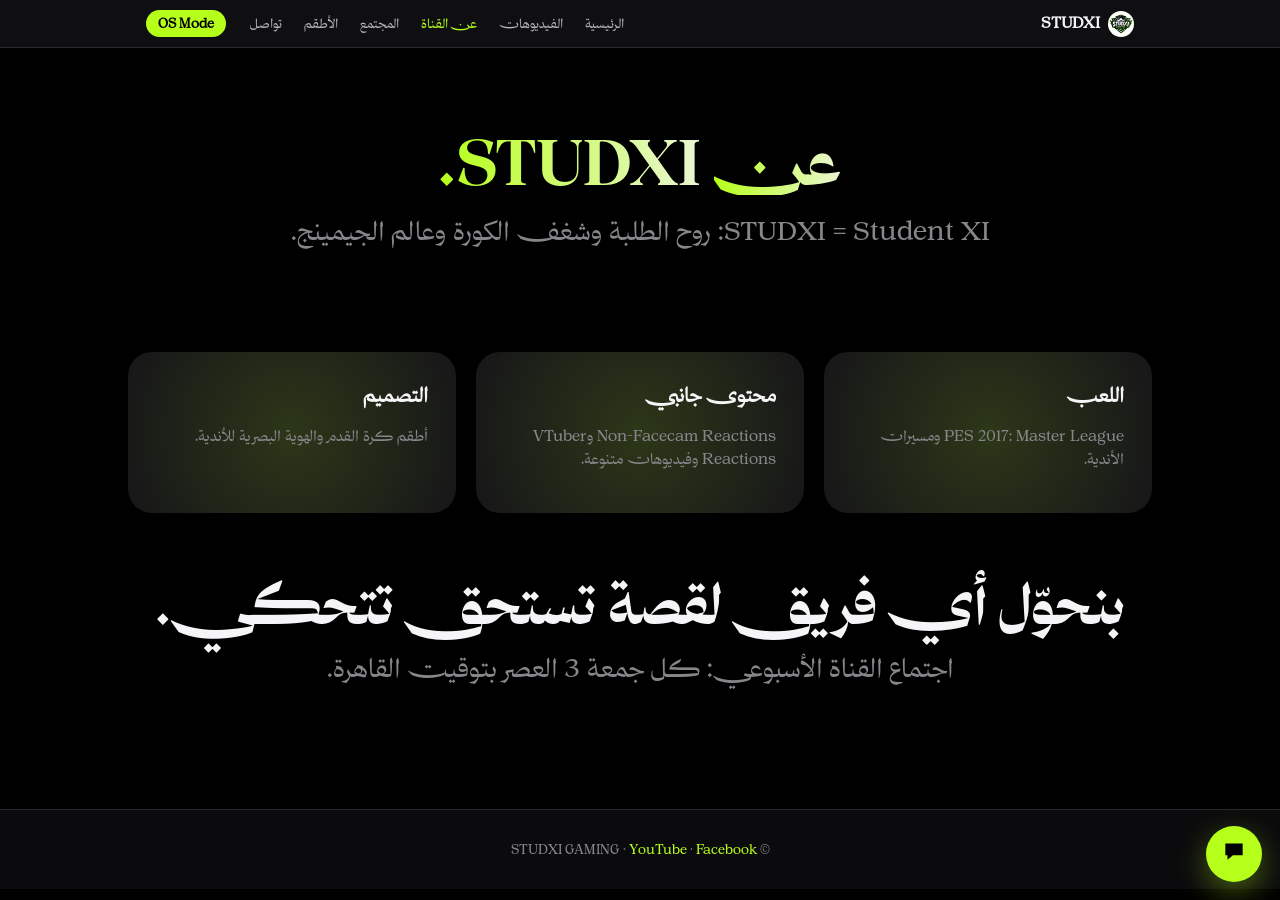
==== commit 4934fd43: "Update stylesheet link for style.css Updated stylesheet link for style.css to version 2." ====
--- a/about.html
+++ b/about.html
@@ -1 +1 @@
-<!doctype html><html lang="ar" dir="rtl"><head><meta charset="utf-8"><meta name="viewport" content="width=device-width,initial-scale=1,viewport-fit=cover"><title>عن القناة | STUDXI GAMING</title><meta name="description" content="عن قناة STUDXI GAMING"><meta name="theme-color" content="#000000"><meta property="og:title" content="عن القناة | STUDXI GAMING"><meta property="og:image" content="assets/banner.jpg"><link rel="icon" href="assets/logo.jpg"><link rel="preconnect" href="https://fonts.googleapis.com"><link rel="preconnect" href="https://fonts.gstatic.com" crossorigin><link rel="stylesheet" href="https://fonts.googleapis.com/css2?family=Cairo:wght@400;600;700;800&display=swap"><link rel="stylesheet" href="style.css"><link rel="stylesheet" href="fx.css"></head><body><header class="nav"><div class="bar"><a class="brand" href="index.html"><img src="assets/logo.jpg" alt="STUDXI">STUDXI</a><nav id="nav"><a href="index.html">الرئيسية</a><a href="videos.html">الفيديوهات</a><a href="about.html" class="on">عن القناة</a><a href="community.html">المجتمع</a><a href="kits.html">الأطقم</a><a href="contact.html">تواصل</a></nav><a href="#" class="osbtn">OS Mode</a><button class="burger" id="burger" aria-label="القائمة" aria-expanded="false"><span></span><span></span></button></div></header><main><section class="page-h"><h1 class="grad split" style="font-size:clamp(36px,7vw,64px)">عن STUDXI.</h1><p class="lead">STUDXI = Student XI: روح الطلبة وشغف الكورة وعالم الجيمينج.</p></section><section class="sec" style="padding-top:20px"><div class="wrap"><div class="grid"><div class="reveal zoom card pad tilt"><h3>اللعب</h3><p class="muted">PES 2017: Master League ومسيرات الأندية.</p></div><div class="reveal d1 card pad"><h3>محتوى جانبي</h3><p class="muted">Non-Facecam Reactions وVTuber Reactions وفيديوهات متنوعة.</p></div><div class="reveal d2 card pad"><h3>التصميم</h3><p class="muted">أطقم كرة القدم والهوية البصرية للأندية.</p></div></div><h2 class="reveal d1 " style="margin-top:60px">بنحوّل أي فريق لقصة تستحق تتحكي.</h2><p class="reveal d2 lead">اجتماع القناة الأسبوعي: كل جمعة 3 العصر بتوقيت القاهرة.</p></div></section></main><footer>© STUDXI GAMING · <a href="https://www.youtube.com/@STUDXIGAMING" target="_blank" rel="noopener">YouTube</a> · <a href="https://www.facebook.com/share/1B4jHh57b9/" target="_blank" rel="noopener">Facebook</a><br><span id="updated"></span></footer><script>document.getElementById("burger").onclick=function(){var o=document.getElementById("nav").classList.toggle("open");this.setAttribute("aria-expanded",o)};document.querySelectorAll("#nav a").forEach(function(a){a.addEventListener("click",function(){document.getElementById("nav").classList.remove("open")})})</script><script src="icons.js"></script><script src="app.js"></script><script src="os.js"></script><script src="fx.js?v=10"></script></body></html>
+<!doctype html><html lang="ar" dir="rtl"><head><meta charset="utf-8"><meta name="viewport" content="width=device-width,initial-scale=1,viewport-fit=cover"><title>عن القناة | STUDXI GAMING</title><meta name="description" content="عن قناة STUDXI GAMING"><meta name="theme-color" content="#000000"><meta property="og:title" content="عن القناة | STUDXI GAMING"><meta property="og:image" content="assets/banner.jpg"><link rel="icon" href="assets/logo.jpg"><link rel="preconnect" href="https://fonts.googleapis.com"><link rel="preconnect" href="https://fonts.gstatic.com" crossorigin><link rel="stylesheet" href="https://fonts.googleapis.com/css2?family=Cairo:wght@400;600;700;800&display=swap"><link rel="stylesheet" href="style.css?v=2"><link rel="stylesheet" href="fx.css"></head><body><header class="nav"><div class="bar"><a class="brand" href="index.html"><img src="assets/logo.jpg" alt="STUDXI">STUDXI</a><nav id="nav"><a href="index.html">الرئيسية</a><a href="videos.html">الفيديوهات</a><a href="about.html" class="on">عن القناة</a><a href="community.html">المجتمع</a><a href="kits.html">الأطقم</a><a href="contact.html">تواصل</a></nav><a href="#" class="osbtn">OS Mode</a><button class="burger" id="burger" aria-label="القائمة" aria-expanded="false"><span></span><span></span></button></div></header><main><section class="page-h"><h1 class="grad split" style="font-size:clamp(36px,7vw,64px)">عن STUDXI.</h1><p class="lead">STUDXI = Student XI: روح الطلبة وشغف الكورة وعالم الجيمينج.</p></section><section class="sec" style="padding-top:20px"><div class="wrap"><div class="grid"><div class="reveal zoom card pad tilt"><h3>اللعب</h3><p class="muted">PES 2017: Master League ومسيرات الأندية.</p></div><div class="reveal d1 card pad"><h3>محتوى جانبي</h3><p class="muted">Non-Facecam Reactions وVTuber Reactions وفيديوهات متنوعة.</p></div><div class="reveal d2 card pad"><h3>التصميم</h3><p class="muted">أطقم كرة القدم والهوية البصرية للأندية.</p></div></div><h2 class="reveal d1 " style="margin-top:60px">بنحوّل أي فريق لقصة تستحق تتحكي.</h2><p class="reveal d2 lead">اجتماع القناة الأسبوعي: كل جمعة 3 العصر بتوقيت القاهرة.</p></div></section></main><footer>© STUDXI GAMING · <a href="https://www.youtube.com/@STUDXIGAMING" target="_blank" rel="noopener">YouTube</a> · <a href="https://www.facebook.com/share/1B4jHh57b9/" target="_blank" rel="noopener">Facebook</a><br><span id="updated"></span></footer><script>document.getElementById("burger").onclick=function(){var o=document.getElementById("nav").classList.toggle("open");this.setAttribute("aria-expanded",o)};document.querySelectorAll("#nav a").forEach(function(a){a.addEventListener("click",function(){document.getElementById("nav").classList.remove("open")})})</script><script src="icons.js"></script><script src="app.js"></script><script src="os.js"></script><script src="fx.js?v=10"></script></body></html>
--- a/style.css
+++ b/style.css
@@ -1,6 +1,9 @@
+@font-face{font-family:'Thmanyah Text';src:url('assets/fonts/thmanyah-serif-text.otf') format('opentype');font-weight:400;font-display:swap}
+@font-face{font-family:'Thmanyah Display';src:url('assets/fonts/thmanyah-serif-display-bold.otf') format('opentype');font-weight:700 800;font-display:swap}
+@font-face{font-family:'Thmanyah Sans';src:url('assets/fonts/thmanyah-sans-digital.otf') format('opentype');font-weight:300 400;font-display:swap}
 :root{--bg:#000;--bg2:#0b0b0d;--card:#161618;--line:rgba(255,255,255,.12);--lime:#b6ff1a;--text:#f5f5f7;--mute:#86868b;--ease:cubic-bezier(.28,.11,.32,1)}
 *{box-sizing:border-box;-webkit-tap-highlight-color:transparent}html{scroll-behavior:smooth}
-body{margin:0;background:var(--bg);color:var(--text);font-family:-apple-system,BlinkMacSystemFont,'SF Pro Display','SF Pro Arabic','Segoe UI',Cairo,Tahoma,system-ui,sans-serif;line-height:1.5;-webkit-font-smoothing:antialiased}
+body{margin:0;background:var(--bg);color:var(--text);font-family:'Thmanyah Text',Cairo,-apple-system,BlinkMacSystemFont,'SF Pro Display','SF Pro Arabic','Segoe UI',Tahoma,system-ui,sans-serif;font-feature-settings:'salt' 1;line-height:1.5;-webkit-font-smoothing:antialiased}
 a{color:var(--lime);text-decoration:none}a:hover{text-decoration:underline}
 header.nav{position:sticky;top:0;z-index:50;height:48px;background:rgba(22,22,24,.72);backdrop-filter:saturate(180%) blur(20px);-webkit-backdrop-filter:saturate(180%) blur(20px);border-bottom:1px solid var(--line)}
 .bar{max-width:1024px;height:100%;margin:auto;padding:0 18px;display:flex;align-items:center;gap:6px}
@@ -13,8 +16,8 @@
 .sec{padding:96px 22px;text-align:center;position:relative}.sec.alt{background:var(--bg2)}
 .wrap{max-width:1024px;margin:auto}
 .eyebrow{color:var(--lime);font-weight:600;font-size:clamp(17px,2vw,21px);margin:0 0 8px}
-h1,.h1{font-size:clamp(40px,8vw,88px);line-height:1.05;font-weight:800;letter-spacing:-.02em;margin:0 0 16px}
-h2,.h2{font-size:clamp(30px,5.5vw,56px);line-height:1.08;font-weight:800;letter-spacing:-.015em;margin:0 0 14px}
+h1,.h1{font-family:'Thmanyah Display','Thmanyah Text',Cairo,sans-serif;font-size:clamp(40px,8vw,88px);line-height:1.05;font-weight:800;letter-spacing:-.02em;margin:0 0 16px}
+h2,.h2{font-family:'Thmanyah Display','Thmanyah Text',Cairo,sans-serif;font-size:clamp(30px,5.5vw,56px);line-height:1.08;font-weight:800;letter-spacing:-.015em;margin:0 0 14px}
 .lead{font-size:clamp(18px,2.4vw,26px);color:var(--mute);max-width:760px;margin:0 auto 26px;font-weight:500}
 .grad{background:linear-gradient(90deg,#b6ff1a,#f5f5f7 60%,#b6ff1a);background-size:200% auto;-webkit-background-clip:text;background-clip:text;color:transparent;animation:shine 6s linear infinite}
 @keyframes shine{to{background-position:200% center}}
@@ -49,7 +52,7 @@
 #chat form button{background:var(--lime);border:0;border-radius:999px;padding:0 16px;font-weight:700;cursor:pointer}
 .chips{display:flex;gap:6px;flex-wrap:wrap;padding:0 12px 8px}.chips button{background:#2c2c2e;color:var(--text);border:1px solid var(--line);border-radius:999px;padding:4px 10px;font:inherit;font-size:13px;cursor:pointer}
 /* OS MODE shared */
-#os{position:fixed;inset:0;z-index:100;display:none;overflow:hidden;font-family:-apple-system,'SF Pro Text','Segoe UI',Cairo,sans-serif;user-select:none;direction:rtl}
+#os{position:fixed;inset:0;z-index:100;display:none;overflow:hidden;font-family:Cairo,-apple-system,'SF Pro Text','Segoe UI',sans-serif;user-select:none;direction:rtl}
 #os.on{display:block;animation:osin .6s var(--ease)}@keyframes osin{from{opacity:0;transform:scale(1.06)}}
 .wall{position:absolute;inset:0;background:radial-gradient(70% 60% at 20% 20%,#2f4a00,transparent 60%),radial-gradient(60% 60% at 85% 80%,#0f3d1a,transparent 60%),linear-gradient(160deg,#050505,#10140a 50%,#000)}
 .ico svg{display:block;fill:none}.ico{color:#fff;display:flex;align-items:center;justify-content:center;font-size:30px;border-radius:22%;box-shadow:inset 0 0 0 1px rgba(255,255,255,.15),0 4px 12px rgba(0,0,0,.4)}
@@ -104,3 +107,5 @@
  .sec{padding:72px 18px}.hero{min-height:calc(100vh - 48px)}
 }
 html,body{max-width:100%;overflow-x:hidden}
+
+[data-cd] b,[data-cd] small{font-family:'Thmanyah Sans','Thmanyah Text',Cairo,sans-serif}
